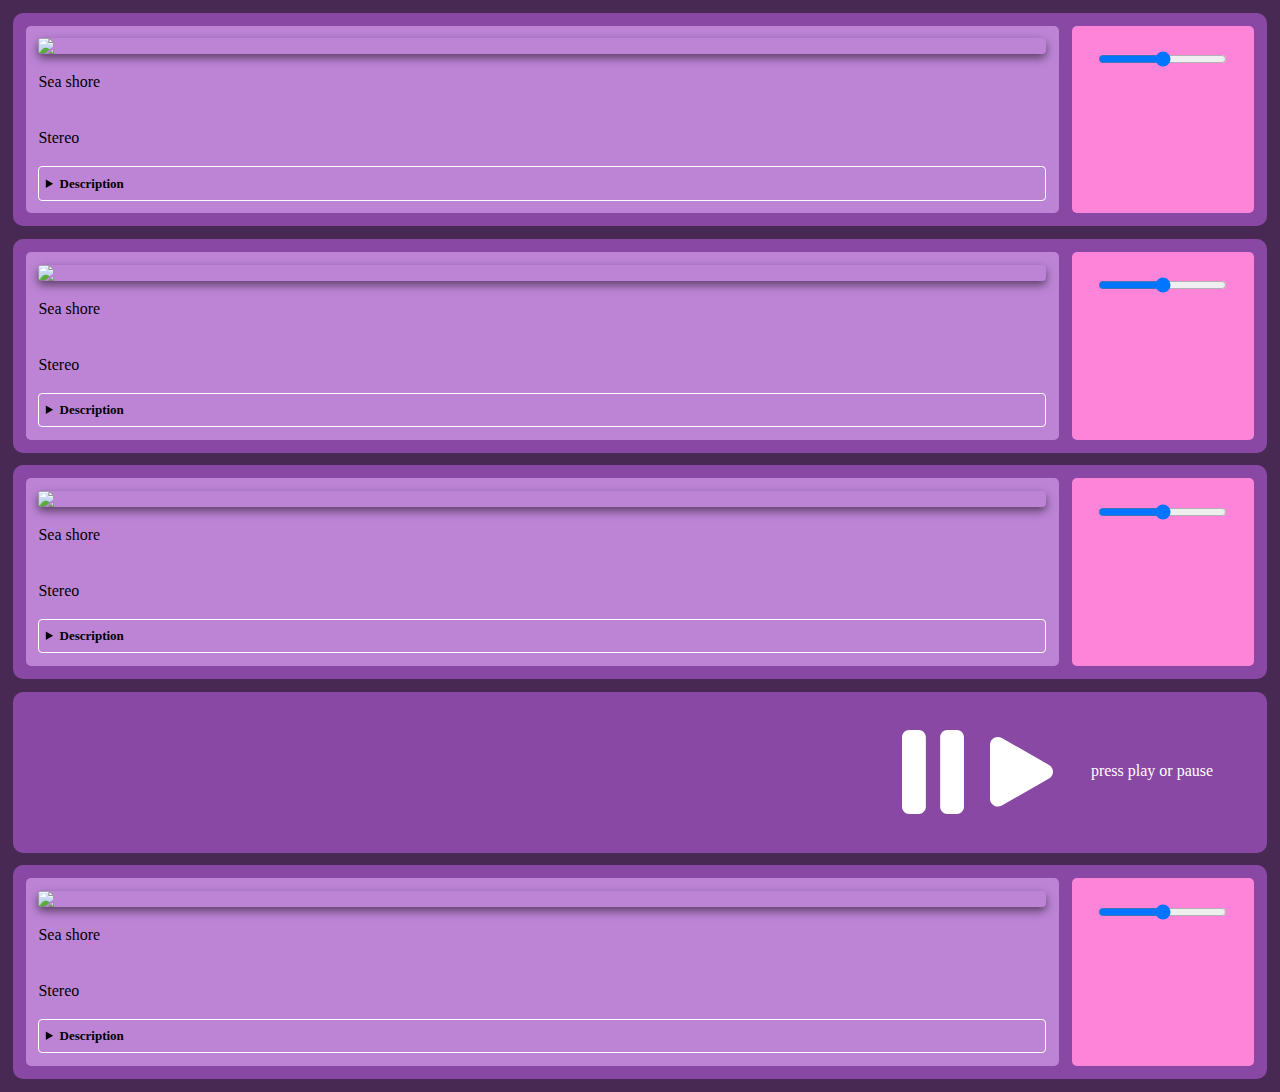
==== index.html @ 69e00dab "Progress on the custom slider" ====
<!DOCTYPE html>
<head>
    <!-- -->
    <link rel="stylesheet" type="text/css" href="styles/sanitize.css">
    <link rel="stylesheet" type="text/css" href="styles/general.css">
    <!-- Audio Unit -->
        <link rel="stylesheet" type="text/css" href="styles/audioUnit.css">
        <link rel="stylesheet" type="text/css" href="styles/audioUnit-content.css">
        <link rel="stylesheet" type="text/css" href="styles/masterAudioControl.css">
    <!--Pure CSS-->
    <link rel="stylesheet" href="https://cdn.jsdelivr.net/npm/purecss@3.0.0/build/pure-min.css" integrity="sha384-X38yfunGUhNzHpBaEBsWLO+A0HDYOQi8ufWDkZ0k9e0eXz/tH3II7uKZ9msv++Ls" crossorigin="anonymous">
    <meta name="viewport" content="width=device-width, initial-scale=1">
        <!-- Pure Responsive -->
        <link rel="stylesheet" href="https://cdn.jsdelivr.net/npm/purecss@3.0.0/build/grids-responsive-min.css">

</head>
<body>
<div class="pure-g">
    <div id="audio-unit1" class="pure-u-1-2 pure-u-sm-1-2 pure-u-md-1-3 pure-u-lg-1-4">
        <div class="audioUnit">
            <div class="audioUnit-content">
            <img class="audioImage" src=https://placehold.co/400>
            <p class="audioName">Sea shore</p>
            <p class="audioType">Stereo</p>
            <details><summary>Description</summary><p>Sea-shore recorded in Felixstowe, UK. Recorded using stereo microphones attached to a clothes hangar.</p></details>
            </div>
            <div class="audioUnit-volume"> 
                <input type="range" min="0" max="100" value="50" class="custom-slider" id="volumeSlider1">
            </div>
            <!-- audio file test -->
            <audio id="#audio1" src="media/ut-audio/synthloop1-test.wav" loop></audio>
            <!-- audio file test -->
        </div>
    </div>
    <div id="audio-unit2" class="pure-u-1-2 pure-u-sm-1-2 pure-u-md-1-3 pure-u-lg-1-4">
        <div class="audioUnit">
            <div class="audioUnit-content">
            <img class="audioImage" src=https://placehold.co/400>
            <p class="audioName">Sea shore</p>
            <p class="audioType">Stereo</p>
            <details><summary>Description</summary><p>Sea-shore recorded in Felixstowe, UK. Recorded using stereo microphones attached to a clothes hangar.</p></details>
            </div>
            <div class="audioUnit-volume"> 
                <input type="range" min="0" max="100" value="50" class="custom-slider" id="volumeSlider">
            </div>
            <!-- audio file test -->
            <audio id="#audio2" src="media/ut-audio/paperloop-test.wav" loop></audio>
            <!-- audio file test -->
        </div>
    </div>
    <div id="audio-unit3" class="pure-u-1-2 pure-u-sm-1-2 pure-u-md-1-3 pure-u-lg-1-4">
        <div class="audioUnit">
            <div class="audioUnit-content">
            <img class="audioImage" src=https://placehold.co/400>
            <p class="audioName">Sea shore</p>
            <p class="audioType">Stereo</p>
            <details><summary>Description</summary><p>Sea-shore recorded in Felixstowe, UK. Recorded using stereo microphones attached to a clothes hangar.</p></details>
            </div>
            <div class="audioUnit-volume"> 
                <input type="range" min="0" max="100" value="50" class="custom-slider" id="volumeSlider">
            </div>
        </div>
    </div>
    <div id="audio-controls" class="pure-u-1-2 pure-u-sm-1-2 pure-u-md-1-3 pure-u-lg-1-4">
        <div class="masterAudioUnitControl">
            <div class="controlerElement">
                <img class="controlButton pause-button" src="media/icons/pause-icon.svg" alt="pause-button" aria-label="pause-button">
                <img class="controlButton play-button" src="media/icons/play-icon.svg" alt="play-button" aria-label="play-button">
                <script src="au-control.js"></script>
                <!-- <script src="webAudio.js"></script> -->
            <p class="controlInstructions">press play or pause</p>
            </div>
        </div>
    </div> 
    <div id="audio-unit3" class="pure-u-1-2 pure-u-sm-1-2 pure-u-md-1-3 pure-u-lg-1-4">
        <div class="audioUnit">
            <div class="audioUnit-content">
            <img class="audioImage" src=https://placehold.co/400>
            <p class="audioName">Sea shore</p>
            <p class="audioType">Stereo</p>
            <details><summary>Description</summary><p>Sea-shore recorded in Felixstowe, UK. Recorded using stereo microphones attached to a clothes hangar.</p></details>
            </div>
            <div class="audioUnit-volume"> 
                <input type="range" min="0" max="100" value="50" class="custom-slider" id="volumeSlider">
                    </div>
                </div>
            </div>
        </div>
    </div>      
</div>
</body>
---- styles/sanitize.css ----
/* Document
 * ========================================================================== */

/**
 * Add border box sizing in all browsers (opinionated).
 */

*,
::before,
::after {
  box-sizing: border-box;
}

/**
 * 1. Add text decoration inheritance in all browsers (opinionated).
 * 2. Add vertical alignment inheritance in all browsers (opinionated).
 */

::before,
::after {
  text-decoration: inherit; /* 1 */
  vertical-align: inherit; /* 2 */
}

/**
 * 1. Use the default cursor in all browsers (opinionated).
 * 2. Change the line height in all browsers (opinionated).
 * 3. Use a 4-space tab width in all browsers (opinionated).
 * 4. Remove the grey highlight on links in iOS (opinionated).
 * 5. Prevent adjustments of font size after orientation changes in
 *    IE on Windows Phone and in iOS.
 * 6. Breaks words to prevent overflow in all browsers (opinionated).
 */

html {
  cursor: default; /* 1 */
  line-height: 1.5; /* 2 */
  -moz-tab-size: 4; /* 3 */
  tab-size: 4; /* 3 */
  -webkit-tap-highlight-color: transparent /* 4 */;
  -ms-text-size-adjust: 100%; /* 5 */
  -webkit-text-size-adjust: 100%; /* 5 */
  word-break: break-word; /* 6 */
}

/* Sections
 * ========================================================================== */

/**
 * Remove the margin in all browsers (opinionated).
 */

body {
  margin: 0;
}

/**
 * Correct the font size and margin on `h1` elements within `section` and
 * `article` contexts in Chrome, Edge, Firefox, and Safari.
 */

h1 {
  font-size: 2em;
  margin: 0.67em 0;
}

/* Grouping content
 * ========================================================================== */

/**
 * Remove the margin on nested lists in Chrome, Edge, IE, and Safari.
 */

dl dl,
dl ol,
dl ul,
ol dl,
ul dl {
  margin: 0;
}

/**
 * Remove the margin on nested lists in Edge 18- and IE.
 */

ol ol,
ol ul,
ul ol,
ul ul {
  margin: 0;
}

/**
 * 1. Add the correct sizing in Firefox.
 * 2. Show the overflow in Edge 18- and IE.
 */

hr {
  height: 0; /* 1 */
  overflow: visible; /* 2 */
}

/**
 * Add the correct display in IE.
 */

main {
  display: block;
}

/**
 * Remove the list style on navigation lists in all browsers (opinionated).
 */

nav ol,
nav ul {
  list-style: none;
  padding: 0;
}

/**
 * 1. Correct the inheritance and scaling of font size in all browsers.
 * 2. Correct the odd `em` font sizing in all browsers.
 */

pre {
  font-family: monospace, monospace; /* 1 */
  font-size: 1em; /* 2 */
}

/* Text-level semantics
 * ========================================================================== */

/**
 * Remove the gray background on active links in IE 10.
 */

a {
  background-color: transparent;
}

/**
 * Add the correct text decoration in Edge 18-, IE, and Safari.
 */

abbr[title] {
  text-decoration: underline;
  text-decoration: underline dotted;
}

/**
 * Add the correct font weight in Chrome, Edge, and Safari.
 */

b,
strong {
  font-weight: bolder;
}

/**
 * 1. Correct the inheritance and scaling of font size in all browsers.
 * 2. Correct the odd `em` font sizing in all browsers.
 */

code,
kbd,
samp {
  font-family: monospace, monospace; /* 1 */
  font-size: 1em; /* 2 */
}

/**
 * Add the correct font size in all browsers.
 */

small {
  font-size: 80%;
}

/* Embedded content
 * ========================================================================== */

/*
 * Change the alignment on media elements in all browsers (opinionated).
 */

audio,
canvas,
iframe,
img,
svg,
video {
  vertical-align: middle;
}

/**
 * Add the correct display in IE 9-.
 */

audio,
video {
  display: inline-block;
}

/**
 * Add the correct display in iOS 4-7.
 */

audio:not([controls]) {
  display: none;
  height: 0;
}

/**
 * Remove the border on iframes in all browsers (opinionated).
 */

iframe {
  border-style: none;
}

/**
 * Remove the border on images within links in IE 10-.
 */

img {
  border-style: none;
}

/**
 * Change the fill color to match the text color in all browsers (opinionated).
 */

svg:not([fill]) {
  fill: currentColor;
}

/**
 * Hide the overflow in IE.
 */

svg:not(:root) {
  overflow: hidden;
}

/* Tabular data
 * ========================================================================== */

/**
 * Collapse border spacing in all browsers (opinionated).
 */

table {
  border-collapse: collapse;
}

/* Forms
 * ========================================================================== */

/**
 * Remove the margin on controls in Safari.
 */

button,
input,
select {
  margin: 0;
}

/**
 * 1. Show the overflow in IE.
 * 2. Remove the inheritance of text transform in Edge 18-, Firefox, and IE.
 */

button {
  overflow: visible; /* 1 */
  text-transform: none; /* 2 */
}

/**
 * Correct the inability to style buttons in iOS and Safari.
 */

button,
[type="button"],
[type="reset"],
[type="submit"] {
  -webkit-appearance: button;
}

/**
 * 1. Change the inconsistent appearance in all browsers (opinionated).
 * 2. Correct the padding in Firefox.
 */

fieldset {
  border: 1px solid #a0a0a0; /* 1 */
  padding: 0.35em 0.75em 0.625em; /* 2 */
}

/**
 * Show the overflow in Edge 18- and IE.
 */

input {
  overflow: visible;
}

/**
 * 1. Correct the text wrapping in Edge 18- and IE.
 * 2. Correct the color inheritance from `fieldset` elements in IE.
 */

legend {
  color: inherit; /* 2 */
  display: table; /* 1 */
  max-width: 100%; /* 1 */
  white-space: normal; /* 1 */
}

/**
 * 1. Add the correct display in Edge 18- and IE.
 * 2. Add the correct vertical alignment in Chrome, Edge, and Firefox.
 */

progress {
  display: inline-block; /* 1 */
  vertical-align: baseline; /* 2 */
}

/**
 * Remove the inheritance of text transform in Firefox.
 */

select {
  text-transform: none;
}

/**
 * 1. Remove the margin in Firefox and Safari.
 * 2. Remove the default vertical scrollbar in IE.
 * 3. Change the resize direction in all browsers (opinionated).
 */

textarea {
  margin: 0; /* 1 */
  overflow: auto; /* 2 */
  resize: vertical; /* 3 */
}

/**
 * Remove the padding in IE 10-.
 */

[type="checkbox"],
[type="radio"] {
  padding: 0;
}

/**
 * 1. Correct the odd appearance in Chrome, Edge, and Safari.
 * 2. Correct the outline style in Safari.
 */

[type="search"] {
  -webkit-appearance: textfield; /* 1 */
  outline-offset: -2px; /* 2 */
}

/**
 * Correct the cursor style of increment and decrement buttons in Safari.
 */

::-webkit-inner-spin-button,
::-webkit-outer-spin-button {
  height: auto;
}

/**
 * Correct the text style of placeholders in Chrome, Edge, and Safari.
 */

::-webkit-input-placeholder {
  color: inherit;
  opacity: 0.54;
}

/**
 * Remove the inner padding in Chrome, Edge, and Safari on macOS.
 */

::-webkit-search-decoration {
  -webkit-appearance: none;
}

/**
 * 1. Correct the inability to style upload buttons in iOS and Safari.
 * 2. Change font properties to `inherit` in Safari.
 */

::-webkit-file-upload-button {
  -webkit-appearance: button; /* 1 */
  font: inherit; /* 2 */
}

/**
 * Remove the inner border and padding of focus outlines in Firefox.
 */

::-moz-focus-inner {
  border-style: none;
  padding: 0;
}

/**
 * Restore the focus outline styles unset by the previous rule in Firefox.
 */

:-moz-focusring {
  outline: 1px dotted ButtonText;
}

/**
 * Remove the additional :invalid styles in Firefox.
 */

:-moz-ui-invalid {
  box-shadow: none;
}

/* Interactive
 * ========================================================================== */

/*
 * Add the correct display in Edge 18- and IE.
 */

details {
  display: block;
}

/*
 * Add the correct styles in Edge 18-, IE, and Safari.
 */

dialog {
  background-color: white;
  border: solid;
  color: black;
  display: block;
  height: -moz-fit-content;
  height: -webkit-fit-content;
  height: fit-content;
  left: 0;
  margin: auto;
  padding: 1em;
  position: absolute;
  right: 0;
  width: -moz-fit-content;
  width: -webkit-fit-content;
  width: fit-content;
}

dialog:not([open]) {
  display: none;
}

/*
 * Add the correct display in all browsers.
 */

summary {
  display: list-item;
}

/* Scripting
 * ========================================================================== */

/**
 * Add the correct display in IE 9-.
 */

canvas {
  display: inline-block;
}

/**
 * Add the correct display in IE.
 */

template {
  display: none;
}

/* User interaction
 * ========================================================================== */

/*
 * 1. Remove the tapping delay in IE 10.
 * 2. Remove the tapping delay on clickable elements
      in all browsers (opinionated).
 */

a,
area,
button,
input,
label,
select,
summary,
textarea,
[tabindex] {
  -ms-touch-action: manipulation; /* 1 */
  touch-action: manipulation; /* 2 */
}

/**
 * Add the correct display in IE 10-.
 */

[hidden] {
  display: none;
}

/* Accessibility
 * ========================================================================== */

/**
 * Change the cursor on busy elements in all browsers (opinionated).
 */

[aria-busy="true"] {
  cursor: progress;
}

/*
 * Change the cursor on control elements in all browsers (opinionated).
 */

[aria-controls] {
  cursor: pointer;
}

/*
 * Change the cursor on disabled, not-editable, or otherwise
 * inoperable elements in all browsers (opinionated).
 */

[aria-disabled="true"],
[disabled] {
  cursor: not-allowed;
}

/*
 * Change the display on visually hidden accessible elements
 * in all browsers (opinionated).
 */

[aria-hidden="false"][hidden] {
  display: initial;
}

[aria-hidden="false"][hidden]:not(:focus) {
  clip: rect(0, 0, 0, 0);
  position: absolute;
}
---- styles/general.css ----
html {
  background-color: #472954;
}
/*
.flexcontainer {
    display: flex;
    flex-direction: column;
    align-items: flex-start; 
    width: auto;
    padding: 0;
    font-size: 20px;
    border-radius: 15px;
    padding: 2vw;
    margin: 2vw;
  }*/
---- styles/audioUnit.css ----
/* Audio Unit*/
.audioUnit {
    display: flex;
    flex-direction: row;
    align-items:stretch;
    background-color:#8848A4;
    padding: 1vw;
    border-radius: 10px;
    margin: 1vw;

}
---- styles/audioUnit-content.css ----
/* Audio Unit Content image and description child flex item */
.audioUnit-content {
    display: flex;
    flex-direction: column;
    background-color: #BD84D6;
    padding: 1vw;
    border-radius: 5px;
    width: 85%;
  }
  
  /*Image Formatting*/
  .audioImage {
    position: relative;
    width: 100%;
    border-radius: 4px;
    margin: 0vw;
    box-shadow: 0px 4px 10px rgba(0, 0, 0, 0.53);
  }
  
   /*details*/
   details {
    border: 1px solid #ffffff;
    border-radius: 4px;
    padding: 0;
    font-size: small;
  }
  
  summary {
    font-weight: bold;
    font-size: small;
    margin: 0.5vw;
    padding: 0;
  }
  
  details[open] {
    padding: 0.5vw;
  }
  
  details[open] summary {
    border-bottom: 1px solid #ffffff;
    margin-bottom: 0.5vw;
  }
  
  
  /* Volume Unit Controls*/  
  .audioUnit-volume {
    display: flex;
    flex-direction: column;
    align-items: center;
    background-color: #fd84d9;
    margin-left: 1vw;
    padding: 2vw;
    width: 15%;
    border-radius: 5px;
  }
  
  .slider {
    /* Set width and height to adjust the size of the slider */
    width: 2vw;
    height: 100%;
    /* Rotate the slider vertically */
      /* transform: rotate(-90deg); */
    /* Adjust other styling properties as needed */
    writing-mode: bt-lr; /* Set the writing mode to vertical */
    appearance: slider-vertical;
  }
---- styles/masterAudioControl.css ----
.masterAudioUnitControl {
    display: flex;
    flex-direction: row-reverse;
    align-items: center;
    background-color:#8848A4;
    padding: 1vw;
    border-radius: 10px;
    margin: 1vw;
  }

.controlerElement {
    display:flex;
    padding: 1vw;
}

.controlerElementImage{
    display: flex;
    border-radius: 15px;
}

.controlButton {
    display: flex;
    flex: 1;
    width: 5vw;
    margin: 1vw;
}

.play-button {
    display: flex;
}

.controlInstructions {
    display: flex;
    flex: 2;
    color: white;
    padding: 2vw;
    
}
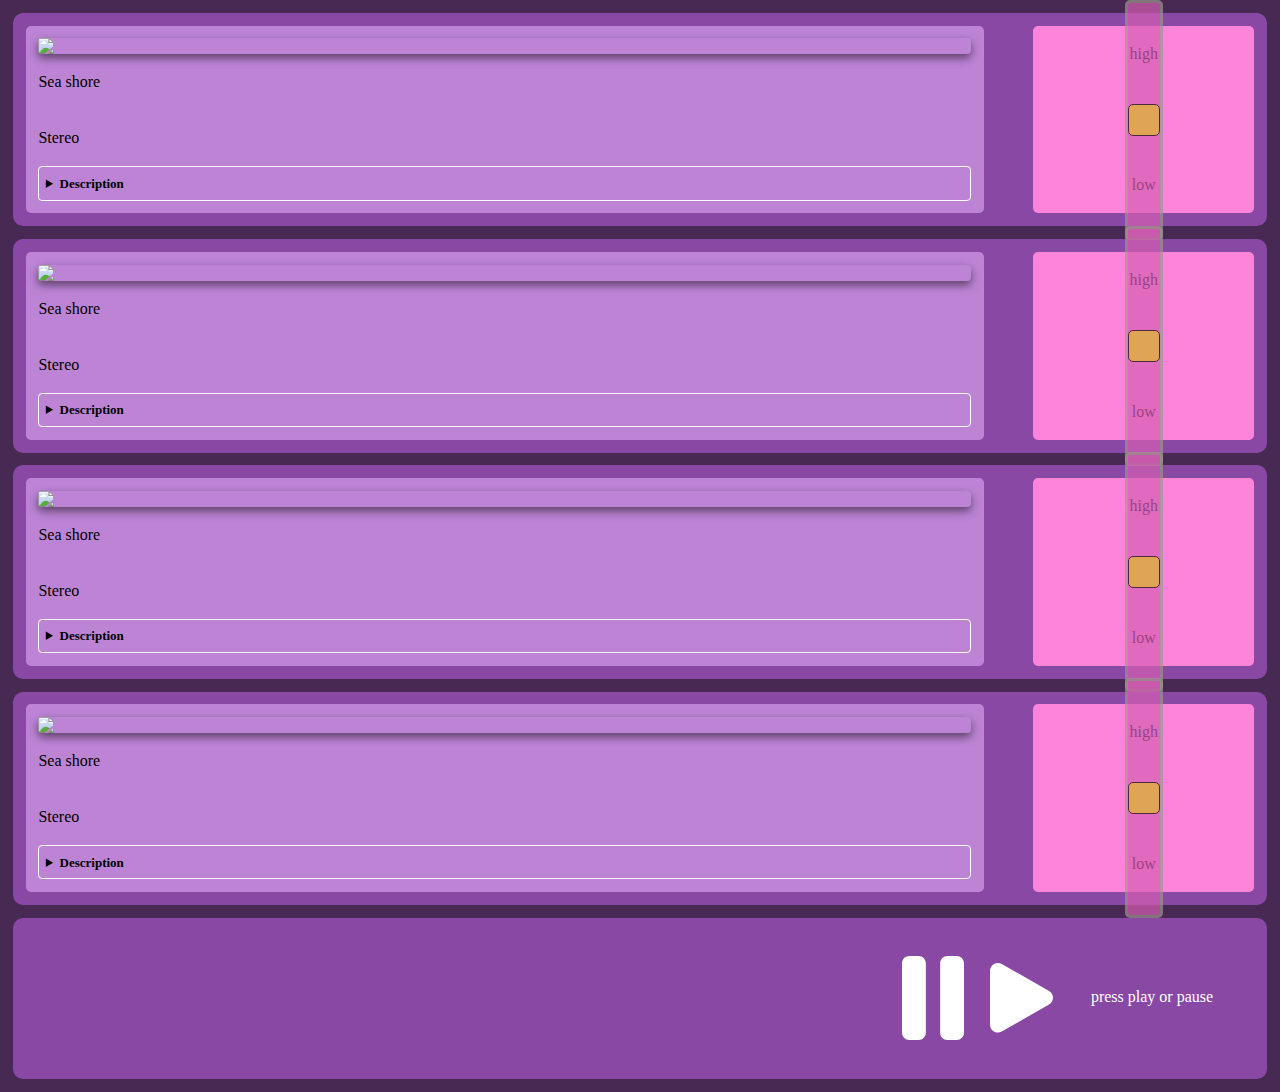
==== commit 8e5babad: "Wow okay" ====
--- a/index.html
+++ b/index.html
@@ -3,6 +3,7 @@
     <!-- -->
     <link rel="stylesheet" type="text/css" href="styles/sanitize.css">
     <link rel="stylesheet" type="text/css" href="styles/general.css">
+    <link rel="stylesheet" href="https://cdn.jsdelivr.net/npm/purecss@3.0.0/build/base-min.css">
     <!-- Audio Unit -->
         <link rel="stylesheet" type="text/css" href="styles/audioUnit.css">
         <link rel="stylesheet" type="text/css" href="styles/audioUnit-content.css">
@@ -16,6 +17,7 @@
 </head>
 <body>
 <div class="pure-g">
+    <!-- Audio Unit -->
     <div id="audio-unit1" class="pure-u-1-2 pure-u-sm-1-2 pure-u-md-1-3 pure-u-lg-1-4">
         <div class="audioUnit">
             <div class="audioUnit-content">
@@ -24,14 +26,18 @@
             <p class="audioType">Stereo</p>
             <details><summary>Description</summary><p>Sea-shore recorded in Felixstowe, UK. Recorded using stereo microphones attached to a clothes hangar.</p></details>
             </div>
-            <div class="audioUnit-volume"> 
-                <input type="range" min="0" max="100" value="50" class="custom-slider" id="volumeSlider1">
+            <div class="audioUnit-volume">
+                <p style="size: small;">high</p>
+                    <input type="range" min="0" max="100" value="50" class="custom-slider" id="volumeSlider">
+                <p style="size: small;">low</p>   
             </div>
             <!-- audio file test -->
             <audio id="#audio1" src="media/ut-audio/synthloop1-test.wav" loop></audio>
             <!-- audio file test -->
         </div>
     </div>
+    <!-- End Audio Unit -->
+    <!-- Audio Unit -->
     <div id="audio-unit2" class="pure-u-1-2 pure-u-sm-1-2 pure-u-md-1-3 pure-u-lg-1-4">
         <div class="audioUnit">
             <div class="audioUnit-content">
@@ -40,14 +46,18 @@
             <p class="audioType">Stereo</p>
             <details><summary>Description</summary><p>Sea-shore recorded in Felixstowe, UK. Recorded using stereo microphones attached to a clothes hangar.</p></details>
             </div>
-            <div class="audioUnit-volume"> 
-                <input type="range" min="0" max="100" value="50" class="custom-slider" id="volumeSlider">
+            <div class="audioUnit-volume">
+                <p style="size: small;">high</p>
+                    <input type="range" min="0" max="100" value="50" class="custom-slider" id="volumeSlider">
+                <p style="size: small;">low</p>   
             </div>
             <!-- audio file test -->
             <audio id="#audio2" src="media/ut-audio/paperloop-test.wav" loop></audio>
             <!-- audio file test -->
         </div>
     </div>
+    <!-- End Audio Unit -->
+    <!-- Audio Unit -->
     <div id="audio-unit3" class="pure-u-1-2 pure-u-sm-1-2 pure-u-md-1-3 pure-u-lg-1-4">
         <div class="audioUnit">
             <div class="audioUnit-content">
@@ -56,11 +66,31 @@
             <p class="audioType">Stereo</p>
             <details><summary>Description</summary><p>Sea-shore recorded in Felixstowe, UK. Recorded using stereo microphones attached to a clothes hangar.</p></details>
             </div>
-            <div class="audioUnit-volume"> 
-                <input type="range" min="0" max="100" value="50" class="custom-slider" id="volumeSlider">
+            <div class="audioUnit-volume">
+                <p style="size: small;">high</p>
+                    <input type="range" min="0" max="100" value="50" class="custom-slider" id="volumeSlider">
+                <p style="size: small;">low</p>   
             </div>
         </div>
     </div>
+    <!-- End Audio Unit -->
+    <!-- Audio Unit -->
+    <div id="audio-unit4" class="pure-u-1-2 pure-u-sm-1-2 pure-u-md-1-3 pure-u-lg-1-4">
+        <div class="audioUnit">
+            <div class="audioUnit-content">
+                <img class="audioImage" src=https://placehold.co/400>
+                <p class="audioName">Sea shore</p>
+                <p class="audioType">Stereo</p>
+                <details><summary>Description</summary><p>Sea-shore recorded in Felixstowe, UK. Recorded using stereo microphones attached to a clothes hangar.</p></details>
+            </div>
+                <div class="audioUnit-volume">
+                    <p style="size: small;">high</p>
+                        <input type="range" min="0" max="100" value="50" class="custom-slider" id="volumeSlider">
+                    <p style="size: small;">low</p>   
+                </div>
+        </div>
+    </div>
+    <!-- End Audio Unit -->
     <div id="audio-controls" class="pure-u-1-2 pure-u-sm-1-2 pure-u-md-1-3 pure-u-lg-1-4">
         <div class="masterAudioUnitControl">
             <div class="controlerElement">
@@ -71,21 +101,6 @@
             <p class="controlInstructions">press play or pause</p>
             </div>
         </div>
-    </div> 
-    <div id="audio-unit3" class="pure-u-1-2 pure-u-sm-1-2 pure-u-md-1-3 pure-u-lg-1-4">
-        <div class="audioUnit">
-            <div class="audioUnit-content">
-            <img class="audioImage" src=https://placehold.co/400>
-            <p class="audioName">Sea shore</p>
-            <p class="audioType">Stereo</p>
-            <details><summary>Description</summary><p>Sea-shore recorded in Felixstowe, UK. Recorded using stereo microphones attached to a clothes hangar.</p></details>
-            </div>
-            <div class="audioUnit-volume"> 
-                <input type="range" min="0" max="100" value="50" class="custom-slider" id="volumeSlider">
-                    </div>
-                </div>
-            </div>
-        </div>
-    </div>      
+    </div>       
 </div>
 </body>
--- a/styles/audioUnit.css
+++ b/styles/audioUnit.css
@@ -1,12 +1,11 @@
-/* Audio Unit*/
+/* Audio Unit - General Flex Container
 .audioUnit {
     display: flex;
     flex-direction: row;
-    align-items:stretch;
     background-color:#8848A4;
     padding: 1vw;
     border-radius: 10px;
     margin: 1vw;
-
+    align-items: stretch;
 }
-
+ */
--- a/styles/audioUnit-content.css
+++ b/styles/audioUnit-content.css
@@ -1,13 +1,3 @@
-/* Audio Unit Content image and description child flex item */
-.audioUnit-content {
-    display: flex;
-    flex-direction: column;
-    background-color: #BD84D6;
-    padding: 1vw;
-    border-radius: 5px;
-    width: 85%;
-  }
-  
   /*Image Formatting*/
   .audioImage {
     position: relative;
@@ -40,27 +30,89 @@
     border-bottom: 1px solid #ffffff;
     margin-bottom: 0.5vw;
   }
+
+ /* MAIN - General Flex Container*/
+.audioUnit {
+  display: flex;
+  flex-direction: row;
+  align-items: stretch;
+  justify-content: space-between;
+  background-color:#8848A4;
+  padding: 1vw;
+  border-radius: 10px;
+  margin: 1vw;
+}
+
+/* CHILD 1 - Lighter purple container 
+Includes image and description */
+.audioUnit-content {
+  order: 1;
+  background-color: #BD84D6;
+  padding: 1vw;
+  border-radius: 5px;
+/*flexing next*/
+  display: flex;
+  flex-direction: column;
+  justify-content: space-around;
+  width: 78%;
+}
+
+  /* CHILD 2 - Pink Volume Container*/  
+.audioUnit-volume {
+    order: 2;
+    background-color: #fd84d9;
+    padding: 0vw;
+    border-radius: 5px;
+    width: 18%;
+      display: flex;
+      align-items: center;
+      flex-direction: column;
+      justify-content: space-between;
+      /* aspect-ratio: 1/2; */
+
+}
+
+/* CHILD 2.2*/
+.custom-slider {
+    /* Remove default styling */
+    appearance: none;
+    -webkit-appearance: none;
+    border: solid;
+    background-color: #D65FB3;
+    writing-mode: bt-lr; /*Set the writing mode to vertical*/
+    opacity: 0.7;
+    -webkit-transition: .2s;
+    transition: opacity.2s;
+    transform: rotate(90deg);
+    width: 15rem;
   
-  
-  /* Volume Unit Controls*/  
-  .audioUnit-volume {
-    display: flex;
-    flex-direction: column;
-    align-items: center;
-    background-color: #fd84d9;
-    margin-left: 1vw;
-    padding: 2vw;
-    width: 15%;
     border-radius: 5px;
+   
+    /* aspect-ratio: 3/1; */
+
   }
   
-  .slider {
-    /* Set width and height to adjust the size of the slider */
-    width: 2vw;
-    height: 100%;
-    /* Rotate the slider vertically */
-      /* transform: rotate(-90deg); */
-    /* Adjust other styling properties as needed */
-    writing-mode: bt-lr; /* Set the writing mode to vertical */
-    appearance: slider-vertical;
-  }+  .custom-slider:hover {
+    opacity: 1; /* Fully shown on mouse-over */
+  }
+  
+/* The slider handle (use -webkit- (Chrome, Opera, Safari, Edge) and -moz- (Firefox) to override default look) */
+.custom-slider::-webkit-slider-thumb {
+  -webkit-appearance: none; /* Override default look */
+  appearance: none;
+  width: 2rem; /* Set a specific slider handle width */
+  height: 2rem; /* Slider handle height */
+  background: #D3B41E; /*background */
+  cursor: pointer; /* Cursor on hover */
+  border: 1px solid black;
+  border-radius: 5px;
+  
+}
+
+.custom-slider::-moz-range-thumb {
+  width: 6vw; /* Set a specific slider handle width */
+  height: 4vw; /* Slider handle height */
+  background: #D3B41E; /* Green background */
+  cursor: pointer; /* Cursor on hover */
+}
+
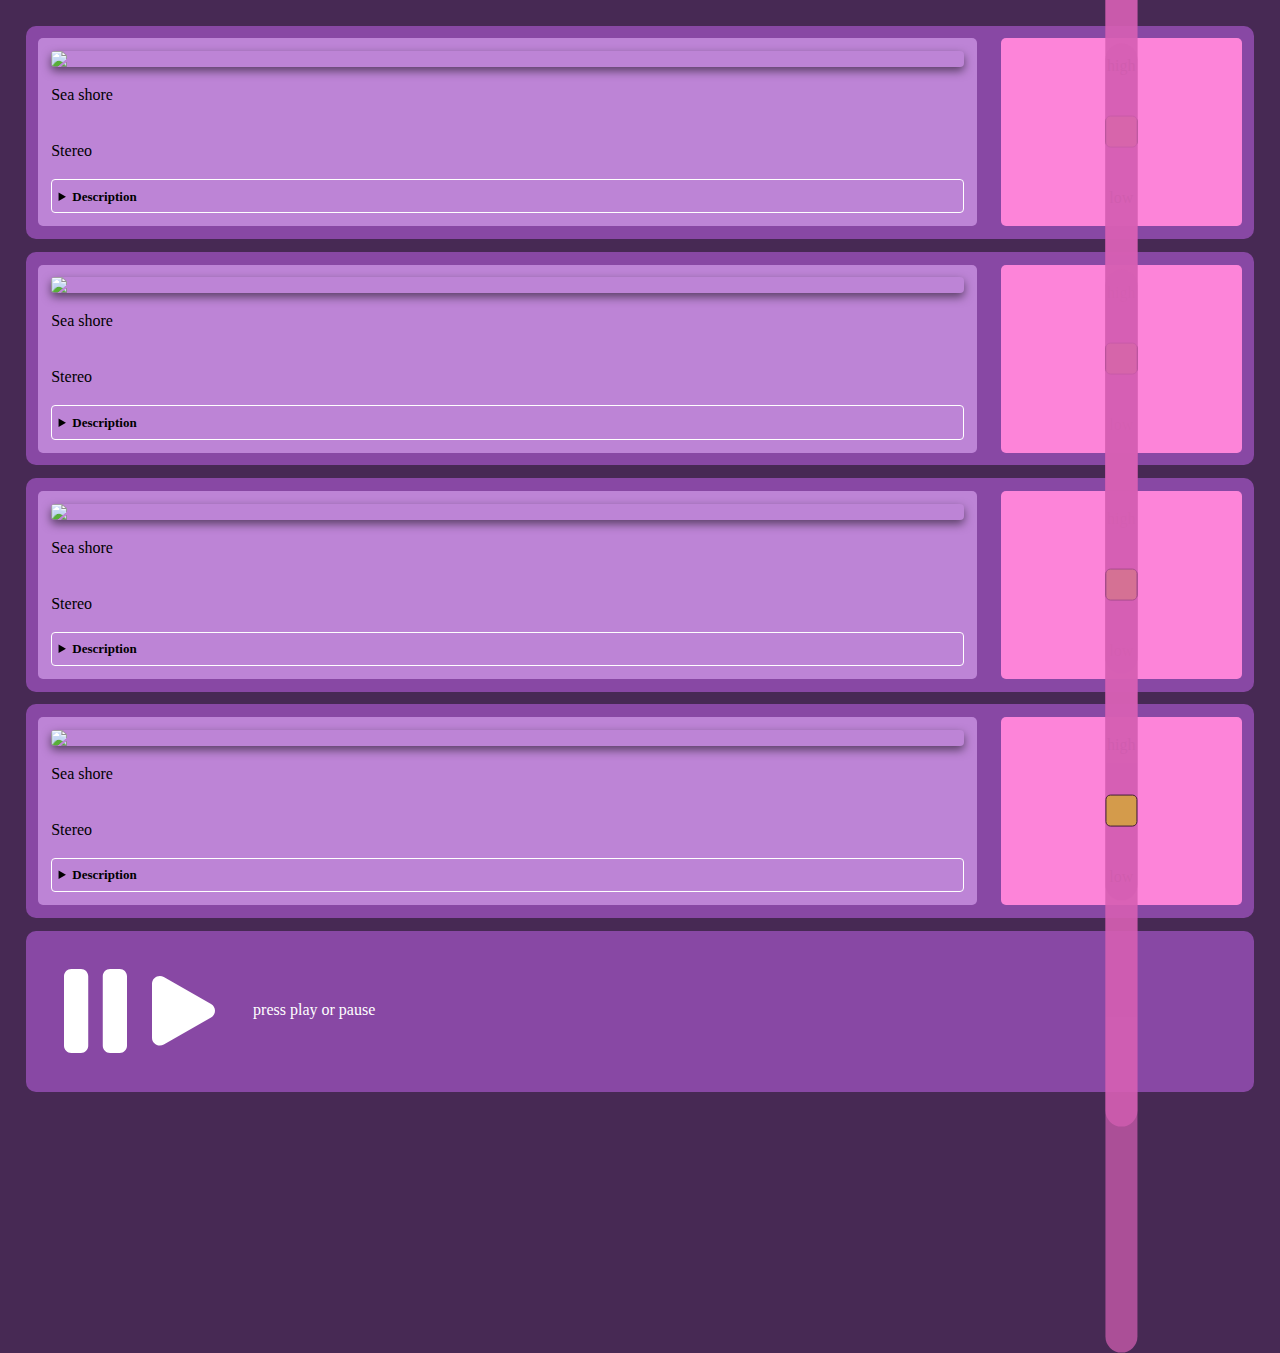
==== commit 465792a8: "Great" ====
--- a/index.html
+++ b/index.html
@@ -92,7 +92,7 @@
     </div>
     <!-- End Audio Unit -->
     <div id="audio-controls" class="pure-u-1-2 pure-u-sm-1-2 pure-u-md-1-3 pure-u-lg-1-4">
-        <div class="masterAudioUnitControl">
+        <div class="audioUnit">
             <div class="controlerElement">
                 <img class="controlButton pause-button" src="media/icons/pause-icon.svg" alt="pause-button" aria-label="pause-button">
                 <img class="controlButton play-button" src="media/icons/play-icon.svg" alt="play-button" aria-label="play-button">
--- a/styles/general.css
+++ b/styles/general.css
@@ -1,6 +1,7 @@
 
 html {
   background-color: #472954;
+  padding: 1vw;
 }
 /*
 .flexcontainer {
--- a/styles/audioUnit-content.css
+++ b/styles/audioUnit-content.css
@@ -63,7 +63,8 @@
     background-color: #fd84d9;
     padding: 0vw;
     border-radius: 5px;
-    width: 18%;
+    width: 20%;
+   
       display: flex;
       align-items: center;
       flex-direction: column;
@@ -77,16 +78,16 @@
     /* Remove default styling */
     appearance: none;
     -webkit-appearance: none;
-    border: solid;
+    border: none;
     background-color: #D65FB3;
     writing-mode: bt-lr; /*Set the writing mode to vertical*/
     opacity: 0.7;
     -webkit-transition: .2s;
     transition: opacity.2s;
     transform: rotate(90deg);
-    width: 15rem;
+    width: 450%;
   
-    border-radius: 5px;
+    border-radius: 1rem;
    
     /* aspect-ratio: 3/1; */
 
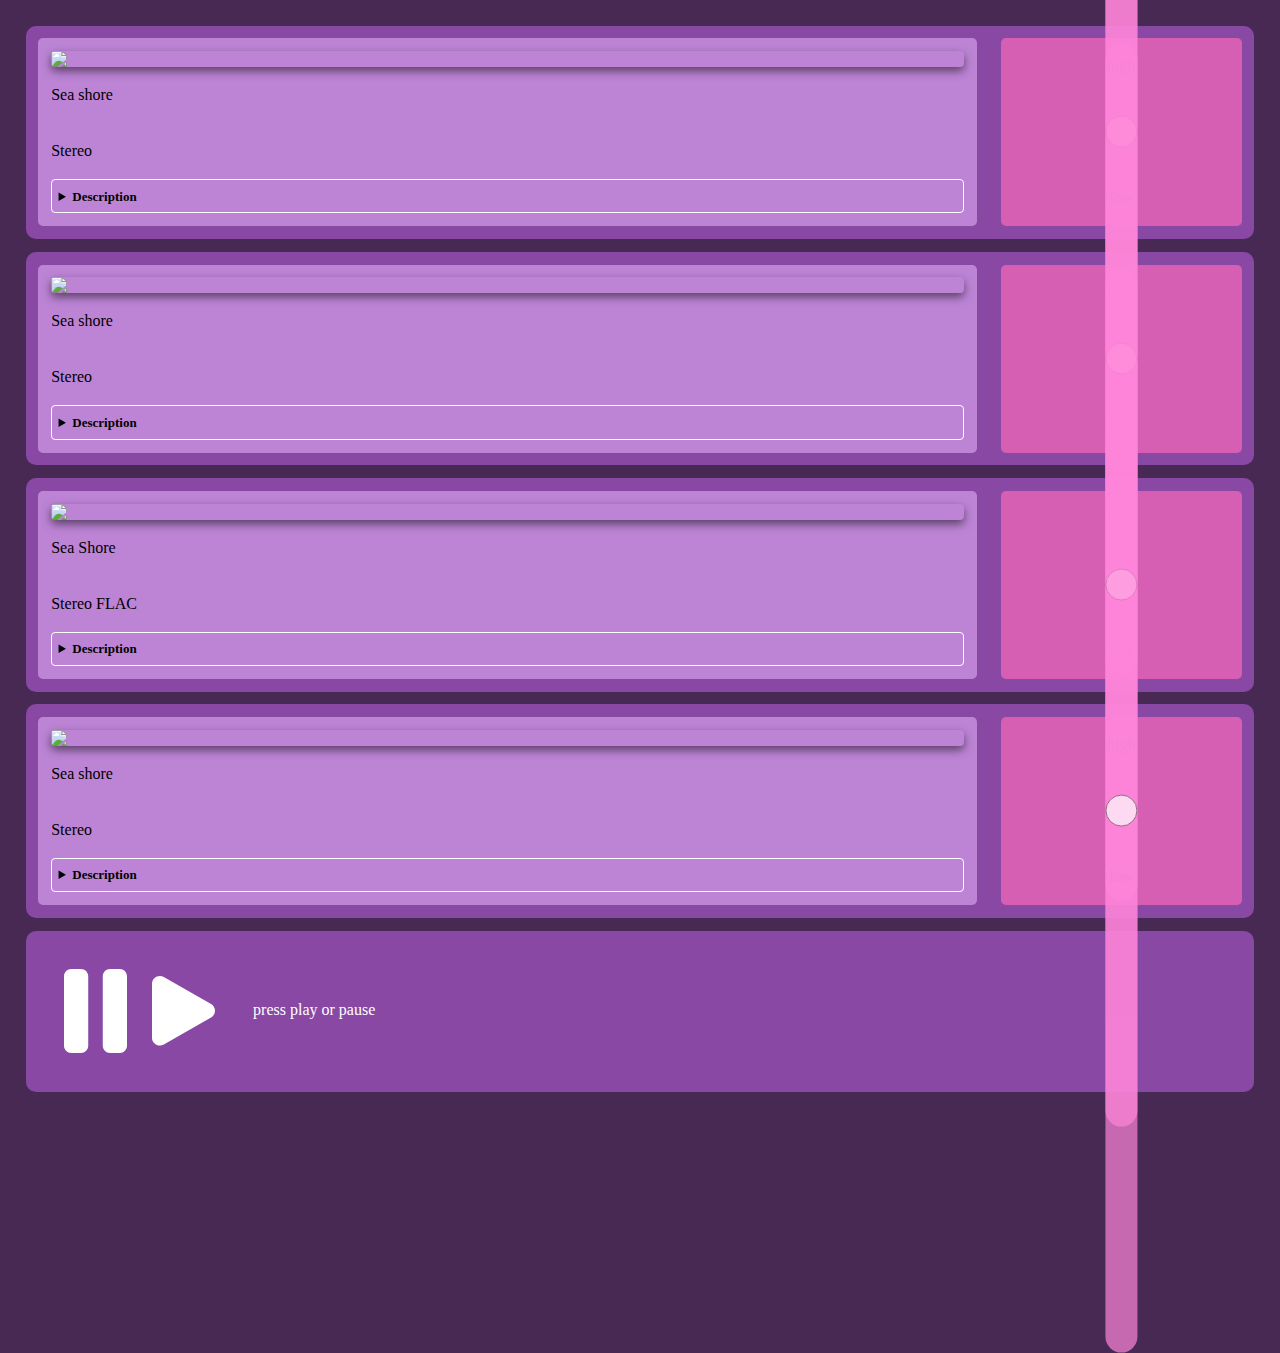
==== commit 2541ea66: "slider handles" ====
--- a/index.html
+++ b/index.html
@@ -5,7 +5,7 @@
     <link rel="stylesheet" type="text/css" href="styles/general.css">
     <link rel="stylesheet" href="https://cdn.jsdelivr.net/npm/purecss@3.0.0/build/base-min.css">
     <!-- Audio Unit -->
-        <link rel="stylesheet" type="text/css" href="styles/audioUnit.css">
+        <!-- <link rel="stylesheet" type="text/css" href="styles/audioUnit.css"> -->
         <link rel="stylesheet" type="text/css" href="styles/audioUnit-content.css">
         <link rel="stylesheet" type="text/css" href="styles/masterAudioControl.css">
     <!--Pure CSS-->
@@ -28,7 +28,7 @@
             </div>
             <div class="audioUnit-volume">
                 <p style="size: small;">high</p>
-                    <input type="range" min="0" max="100" value="50" class="custom-slider" id="volumeSlider">
+                    <input type="range" min="0" max="100" value="50" class="custom-slider" id="#volslide01">
                 <p style="size: small;">low</p>   
             </div>
             <!-- audio file test -->
@@ -62,8 +62,8 @@
         <div class="audioUnit">
             <div class="audioUnit-content">
             <img class="audioImage" src=https://placehold.co/400>
-            <p class="audioName">Sea shore</p>
-            <p class="audioType">Stereo</p>
+            <p class="audioName">Sea Shore</p>
+            <p class="audioType">Stereo FLAC</p>
             <details><summary>Description</summary><p>Sea-shore recorded in Felixstowe, UK. Recorded using stereo microphones attached to a clothes hangar.</p></details>
             </div>
             <div class="audioUnit-volume">
@@ -96,7 +96,7 @@
             <div class="controlerElement">
                 <img class="controlButton pause-button" src="media/icons/pause-icon.svg" alt="pause-button" aria-label="pause-button">
                 <img class="controlButton play-button" src="media/icons/play-icon.svg" alt="play-button" aria-label="play-button">
-                <script src="au-control.js"></script>
+                <script src="script/au-control.js"></script>
                 <!-- <script src="webAudio.js"></script> -->
             <p class="controlInstructions">press play or pause</p>
             </div>
--- a/styles/audioUnit-content.css
+++ b/styles/audioUnit-content.css
@@ -60,7 +60,7 @@
   /* CHILD 2 - Pink Volume Container*/  
 .audioUnit-volume {
     order: 2;
-    background-color: #fd84d9;
+    background-color: #D65FB3;
     padding: 0vw;
     border-radius: 5px;
     width: 20%;
@@ -79,7 +79,7 @@
     appearance: none;
     -webkit-appearance: none;
     border: none;
-    background-color: #D65FB3;
+    background-color: #FD84D9;
     writing-mode: bt-lr; /*Set the writing mode to vertical*/
     opacity: 0.7;
     -webkit-transition: .2s;
@@ -103,16 +103,16 @@
   appearance: none;
   width: 2rem; /* Set a specific slider handle width */
   height: 2rem; /* Slider handle height */
-  background: #D3B41E; /*background */
+  background: #ffffff; /*background */
   cursor: pointer; /* Cursor on hover */
-  border: 1px solid black;
-  border-radius: 5px;
+  border: 1px solid rgb(99, 99, 99);
+  border-radius: 50%;
   
 }
 
 .custom-slider::-moz-range-thumb {
-  width: 6vw; /* Set a specific slider handle width */
-  height: 4vw; /* Slider handle height */
+  width: 2rem; /* Set a specific slider handle width */
+  height: 2rem; /* Slider handle height */
   background: #D3B41E; /* Green background */
   cursor: pointer; /* Cursor on hover */
 }
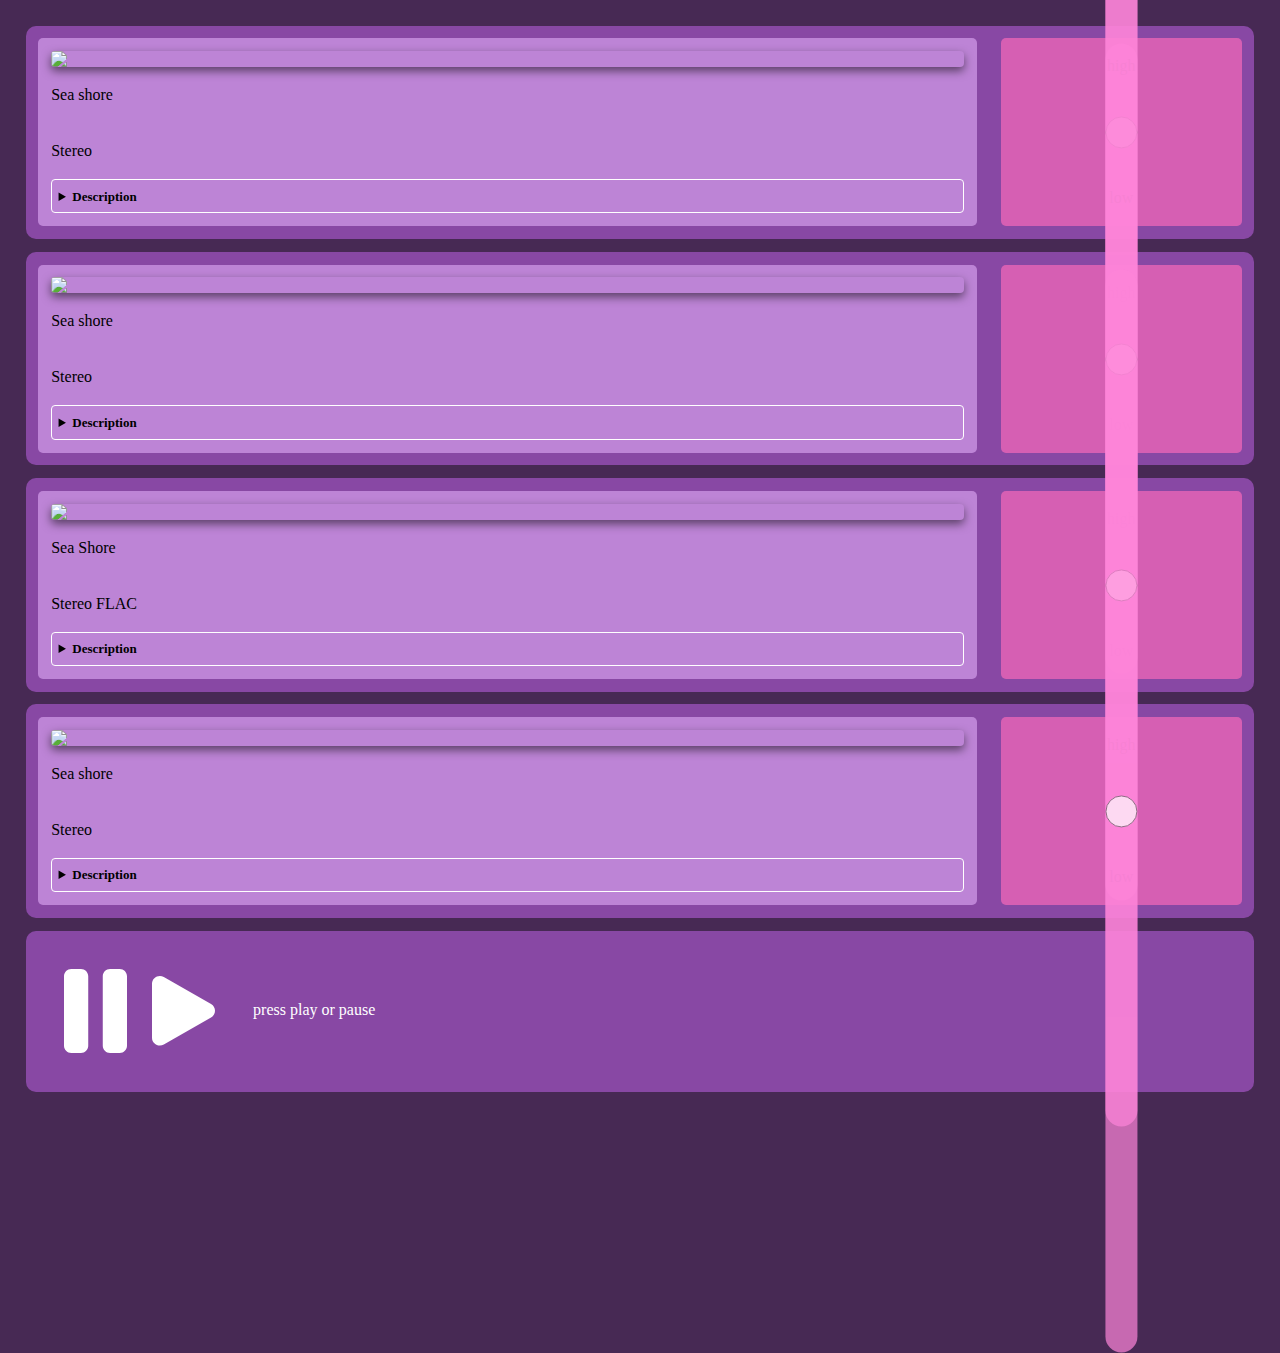
==== commit 07da9247: "JS update" ====
--- a/index.html
+++ b/index.html
@@ -12,7 +12,7 @@
     <link rel="stylesheet" href="https://cdn.jsdelivr.net/npm/purecss@3.0.0/build/pure-min.css" integrity="sha384-X38yfunGUhNzHpBaEBsWLO+A0HDYOQi8ufWDkZ0k9e0eXz/tH3II7uKZ9msv++Ls" crossorigin="anonymous">
     <meta name="viewport" content="width=device-width, initial-scale=1">
         <!-- Pure Responsive -->
-        <link rel="stylesheet" href="https://cdn.jsdelivr.net/npm/purecss@3.0.0/build/grids-responsive-min.css">
+        <link rel="stylesheet" href="https://cdn.jsdelivr.net/npm/purecss@3.0.0/build/grids-responsive-min.css">   
 
 </head>
 <body>
@@ -96,11 +96,13 @@
             <div class="controlerElement">
                 <img class="controlButton pause-button" src="media/icons/pause-icon.svg" alt="pause-button" aria-label="pause-button">
                 <img class="controlButton play-button" src="media/icons/play-icon.svg" alt="play-button" aria-label="play-button">
-                <script src="script/au-control.js"></script>
+                <!-- <script src="script/au-control.js"></script>
                 <!-- <script src="webAudio.js"></script> -->
             <p class="controlInstructions">press play or pause</p>
             </div>
         </div>
     </div>       
 </div>
+<!-- Scripts -->
+<script src="script/au-control.js"></script>
 </body>
--- a/styles/audioUnit-content.css
+++ b/styles/audioUnit-content.css
@@ -84,7 +84,7 @@
     opacity: 0.7;
     -webkit-transition: .2s;
     transition: opacity.2s;
-    transform: rotate(90deg);
+    transform: rotate(-90deg);
     width: 450%;
   
     border-radius: 1rem;
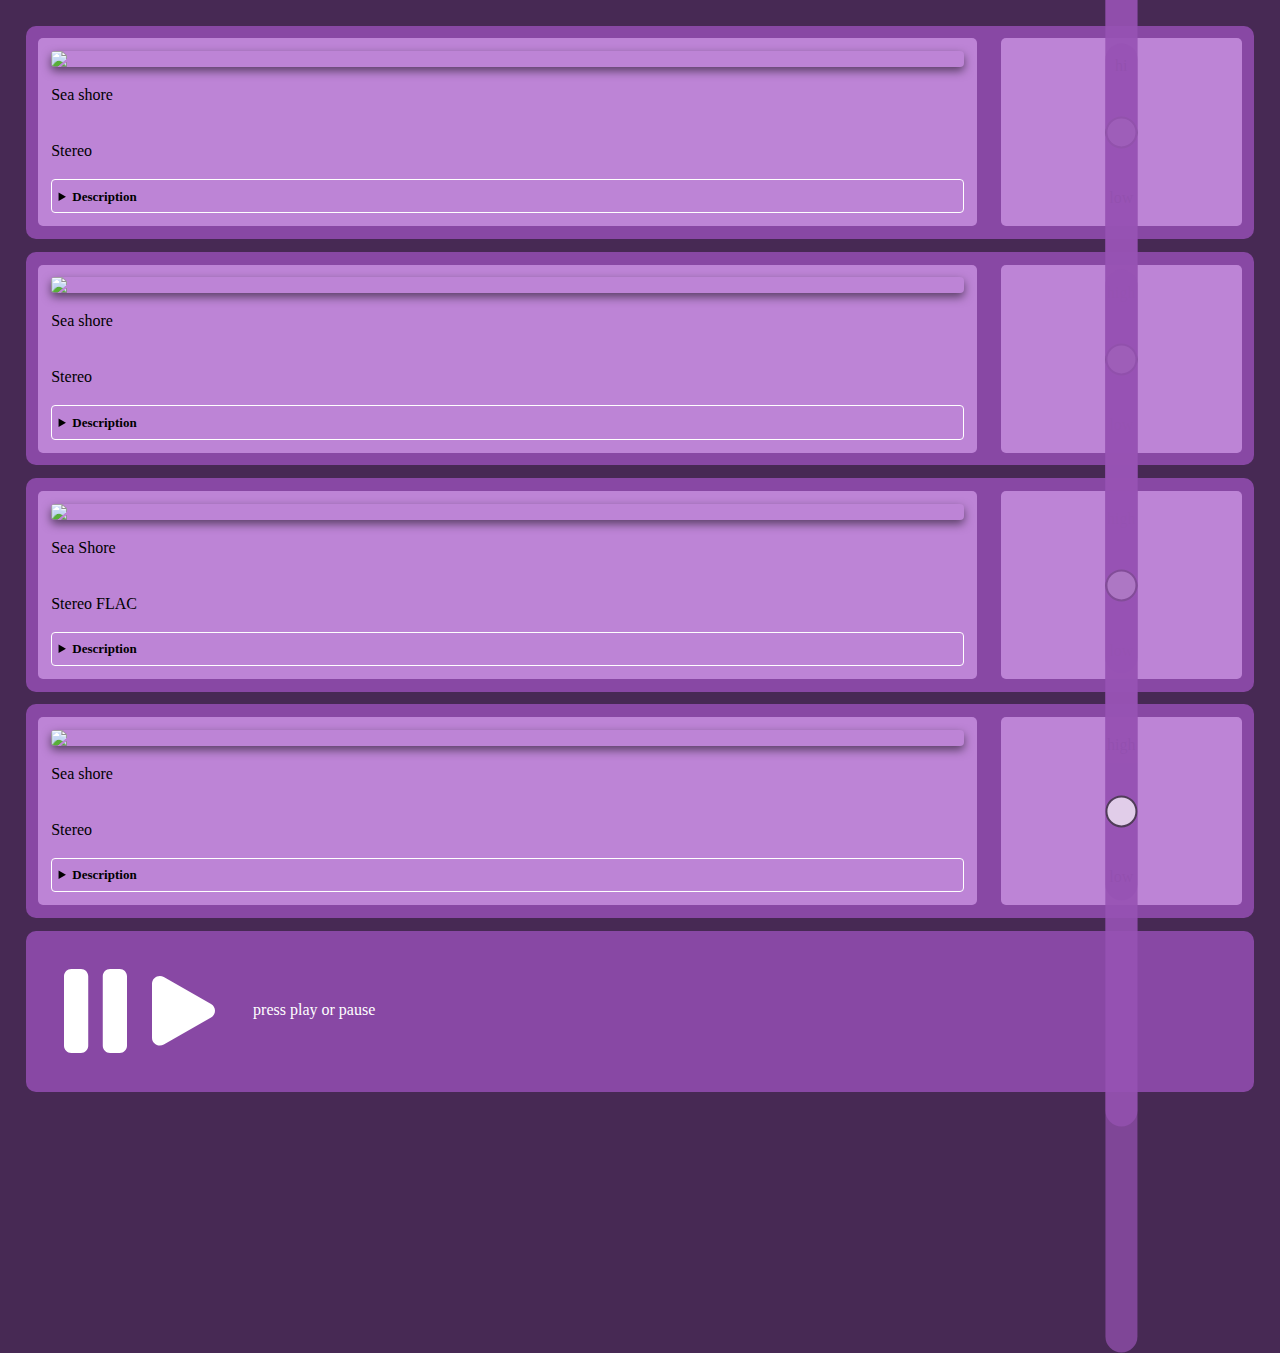
==== commit 8b9d63b9: "box shadow" ====
--- a/index.html
+++ b/index.html
@@ -27,7 +27,7 @@
             <details><summary>Description</summary><p>Sea-shore recorded in Felixstowe, UK. Recorded using stereo microphones attached to a clothes hangar.</p></details>
             </div>
             <div class="audioUnit-volume">
-                <p style="size: small;">high</p>
+                <p style="size: small;">hi</p>
                     <input type="range" min="0" max="100" value="50" class="custom-slider" id="#volslide01">
                 <p style="size: small;">low</p>   
             </div>
--- a/styles/audioUnit-content.css
+++ b/styles/audioUnit-content.css
@@ -60,7 +60,7 @@
   /* CHILD 2 - Pink Volume Container*/  
 .audioUnit-volume {
     order: 2;
-    background-color: #D65FB3;
+    background-color: #BD84D6;
     padding: 0vw;
     border-radius: 5px;
     width: 20%;
@@ -79,7 +79,7 @@
     appearance: none;
     -webkit-appearance: none;
     border: none;
-    background-color: #FD84D9;
+    background-color: #9752b4;
     writing-mode: bt-lr; /*Set the writing mode to vertical*/
     opacity: 0.7;
     -webkit-transition: .2s;
@@ -105,8 +105,9 @@
   height: 2rem; /* Slider handle height */
   background: #ffffff; /*background */
   cursor: pointer; /* Cursor on hover */
-  border: 1px solid rgb(99, 99, 99);
+  border: 2px solid rgb(50, 50, 50);
   border-radius: 50%;
+  box-shadow: 1px 2px 1px 2px rgba(0, 0, 0, 0);
   
 }
 
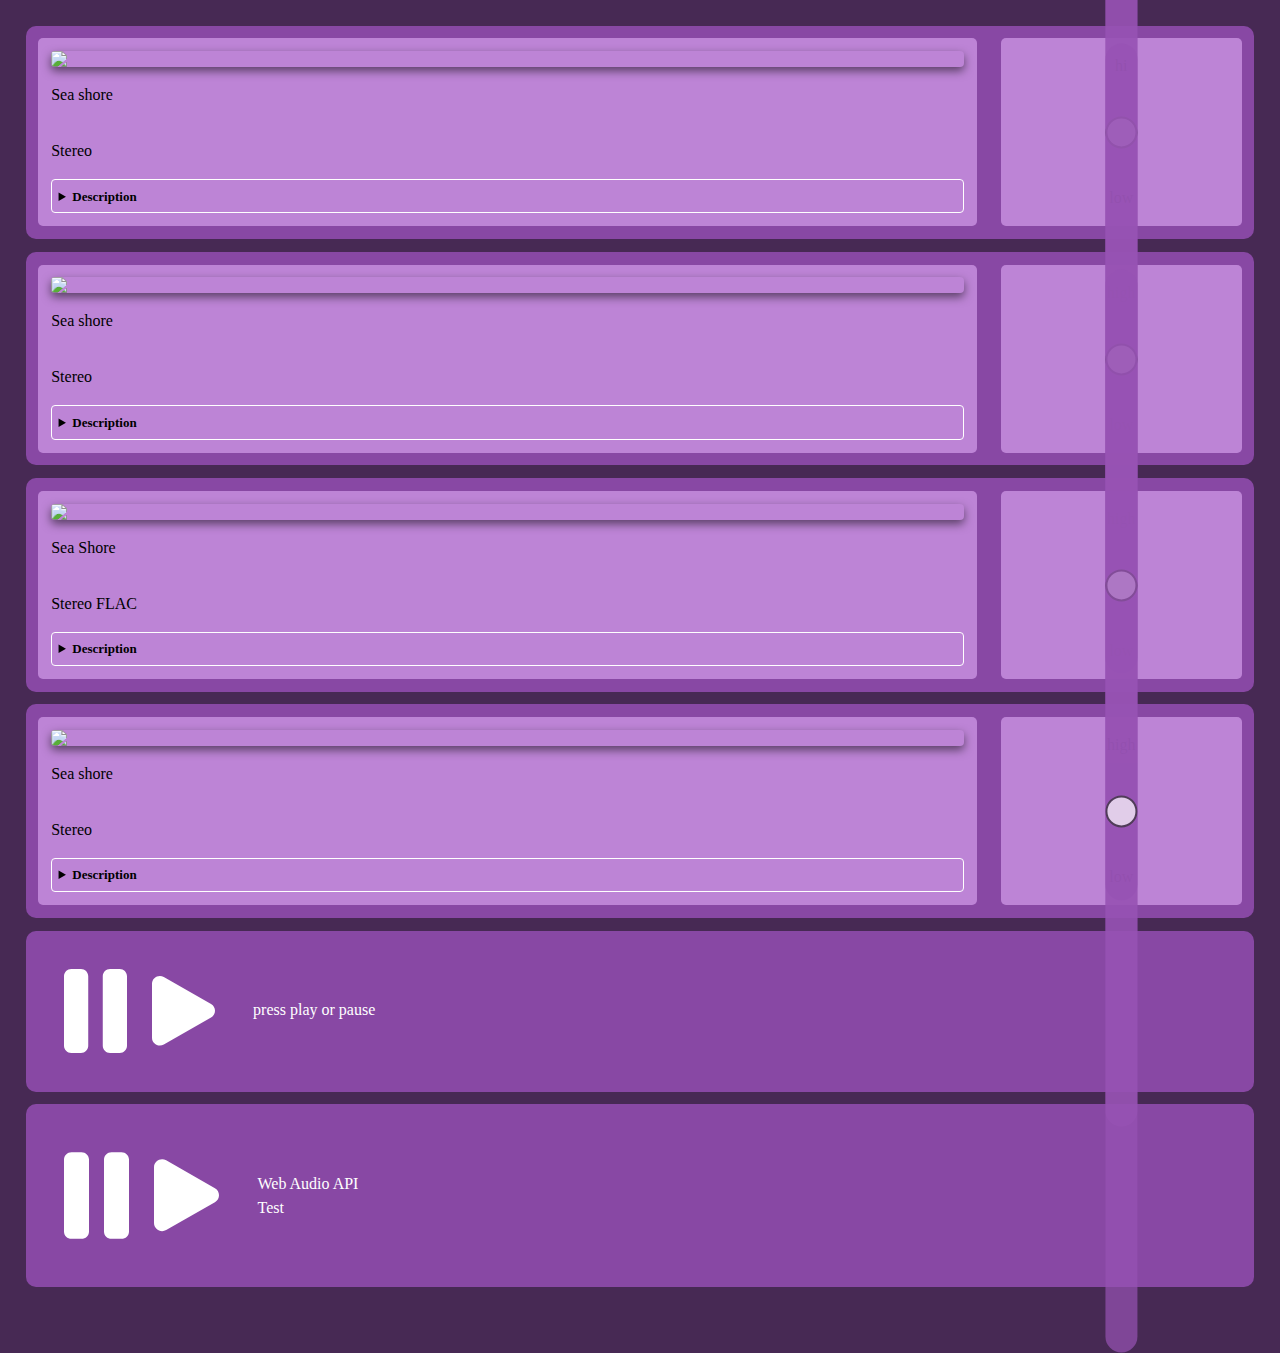
==== commit cac004d3: "Webaudio" ====
--- a/index.html
+++ b/index.html
@@ -1,20 +1,36 @@
 <!DOCTYPE html>
-<head>
-    <!-- -->
-    <link rel="stylesheet" type="text/css" href="styles/sanitize.css">
-    <link rel="stylesheet" type="text/css" href="styles/general.css">
-    <link rel="stylesheet" href="https://cdn.jsdelivr.net/npm/purecss@3.0.0/build/base-min.css">
-    <!-- Audio Unit -->
+<!--[if lt IE 7]>      <html class="no-js lt-ie9 lt-ie8 lt-ie7"> <![endif]-->
+<!--[if IE 7]>         <html class="no-js lt-ie9 lt-ie8"> <![endif]-->
+<!--[if IE 8]>         <html class="no-js lt-ie9"> <![endif]-->
+<!--[if gt IE 8]>      <html class="no-js"> <![endif]-->
+<html>
+    <head>
+        <meta charset="utf-8">
+        <meta http-equiv="X-UA-Compatible" content="IE=edge">
+        <title>unintentional.xyz</title>
+        <meta name="description" content="Field Recordings and other sounds, unintentionally timed.">
+        <meta name="viewport" content="width=device-width, initial-scale=1">
+    <!-- Styles -->
+        <link rel="stylesheet" type="text/css" href="styles/sanitize.css">
+        <link rel="stylesheet" type="text/css" href="styles/general.css">
+        <link rel="stylesheet" href="https://cdn.jsdelivr.net/npm/purecss@3.0.0/build/base-min.css"> <!-- Niormalise -->
+     <!-- Audio Unit -->
         <!-- <link rel="stylesheet" type="text/css" href="styles/audioUnit.css"> -->
         <link rel="stylesheet" type="text/css" href="styles/audioUnit-content.css">
         <link rel="stylesheet" type="text/css" href="styles/masterAudioControl.css">
-    <!--Pure CSS-->
-    <link rel="stylesheet" href="https://cdn.jsdelivr.net/npm/purecss@3.0.0/build/pure-min.css" integrity="sha384-X38yfunGUhNzHpBaEBsWLO+A0HDYOQi8ufWDkZ0k9e0eXz/tH3II7uKZ9msv++Ls" crossorigin="anonymous">
-    <meta name="viewport" content="width=device-width, initial-scale=1">
+    <!--PURE CSS-->
+        <link rel="stylesheet" href="https://cdn.jsdelivr.net/npm/purecss@3.0.0/build/pure-min.css" integrity="sha384-X38yfunGUhNzHpBaEBsWLO+A0HDYOQi8ufWDkZ0k9e0eXz/tH3II7uKZ9msv++Ls" crossorigin="anonymous">
+        <meta name="viewport" content="width=device-width, initial-scale=1">
         <!-- Pure Responsive -->
         <link rel="stylesheet" href="https://cdn.jsdelivr.net/npm/purecss@3.0.0/build/grids-responsive-min.css">   
-
-</head>
+    </head>
+    <body>
+        <!--[if lt IE 7]>
+            <p class="browsehappy">You are using an <strong>outdated</strong> browser. Please <a href="#">upgrade your browser</a> to improve your experience.</p>
+        <![endif]-->
+        
+        <script src="" async defer></script>
+    </body>
 <body>
 <div class="pure-g">
     <!-- Audio Unit -->
@@ -91,6 +107,7 @@
         </div>
     </div>
     <!-- End Audio Unit -->
+    <!-- Audio Controls Master -->
     <div id="audio-controls" class="pure-u-1-2 pure-u-sm-1-2 pure-u-md-1-3 pure-u-lg-1-4">
         <div class="audioUnit">
             <div class="controlerElement">
@@ -101,8 +118,21 @@
             <p class="controlInstructions">press play or pause</p>
             </div>
         </div>
-    </div>       
+    </div>
+    <!-- Audio Controls Master -->
+    <div id="audio-controls" class="pure-u-1-2 pure-u-sm-1-2 pure-u-md-1-3 pure-u-lg-1-4">
+        <div class="audioUnit">
+            <div class="controlerElement">
+                <img class="controlButton pause-button2" src="media/icons/pause-icon.svg" alt="pause-button" aria-label="pause-button2">
+                <img class="controlButton play-button2" src="media/icons/play-icon.svg" alt="play-button" aria-label="play-button2">
+                <!-- <script src="script/au-control.js"></script>
+                <!-- <script src="webAudio.js"></script> -->
+            <p class="controlInstructions">Web Audio API Test</p>
+            </div>
+        </div>
+    </div>        
 </div>
 <!-- Scripts -->
 <script src="script/au-control.js"></script>
 </body>
+</html></html>